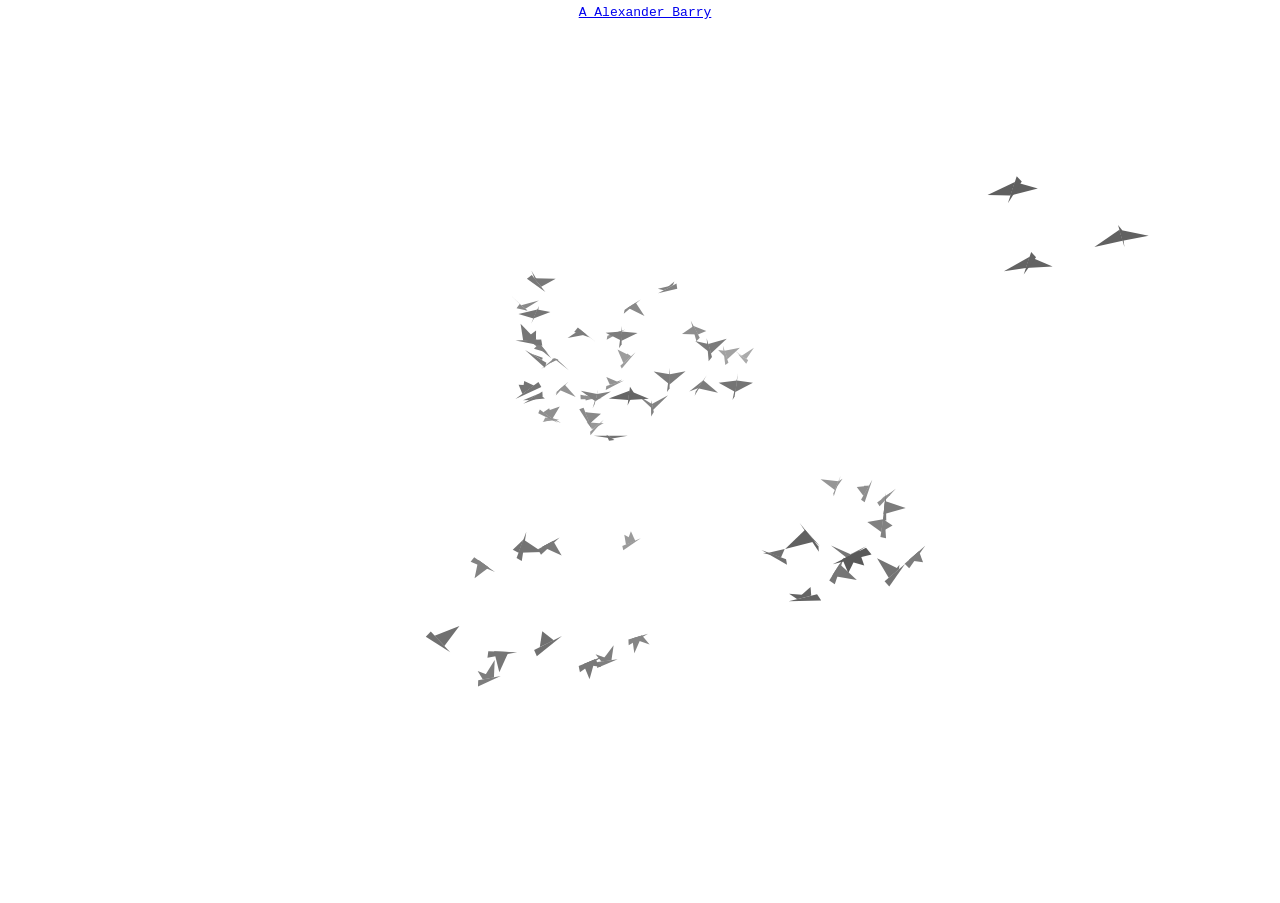
==== index.html @ b93caedc "Initial changes" ====
<!DOCTYPE html>
<html lang="en">
<head>
    <title>three.js canvas - geometry - birds</title>
    <meta charset="utf-8">
    <meta name="viewport" content="width=device-width, user-scalable=no, minimum-scale=1.0, maximum-scale=1.0">
    <style>
        body {
            color: #808080;
            font-family:Monospace;
            font-size:13px;
            text-align:center;

            background-color: #ffffff;
            margin: 0px;
            overflow: hidden;
        }

        #info {
            position: absolute;
            top: 0px; width: 100%;
            padding: 5px;
        }
    </style>
</head>
<body>

<div id="container"></div>
<div id="info"><a href="https://github.com/outerpasta" target="_blank">A Alexander Barry</a></div>

<script src="js/lib/utils.js"></script>
<script src="js/lib/three.min.js"></script>
<script src="js/renderers/Projector.js"></script>
<script src="js/renderers/CanvasRenderer.js"></script>
<script src="obj/Bird.js"></script>

<script src="js/birds.js"></script>
<script>
    var SCREEN_WIDTH = window.innerWidth,
        SCREEN_HEIGHT = window.innerHeight,
        SCREEN_WIDTH_HALF = SCREEN_WIDTH  / 2,
        SCREEN_HEIGHT_HALF = SCREEN_HEIGHT / 2;

    var camera, scene, renderer,
            birds, bird;

    var boid, boids;


    init();
    animate();

    function init() {

        camera = new THREE.PerspectiveCamera( 75, SCREEN_WIDTH / SCREEN_HEIGHT, 1, 10000 );
        camera.position.z = 450;

        scene = new THREE.Scene();

        birds = [];
        boids = [];

        for ( var i = 0; i < 60; i ++ ) {

            boid = boids[ i ] = new Boid();
            boid.position.x = Math.random() * 400 - 200;
            boid.position.y = Math.random() * 400 - 200;
            boid.position.z = Math.random() * 400 - 200;
            boid.velocity.x = Math.random() * 2 - 1;
            boid.velocity.y = Math.random() * 2 - 1;
            boid.velocity.z = Math.random() * 2 - 1;
            boid.setAvoidWalls( true );
            boid.setWorldSize( 500, 500, 400 );

            bird = birds[ i ] = new THREE.Mesh( new Bird(), new THREE.MeshBasicMaterial( { color:Math.random() * 0xffffff, side: THREE.DoubleSide } ) );
            bird.phase = Math.floor( Math.random() * 62.83 );
            bird.scale.set( 2, 2, 2 );
            scene.add( bird );


        }

        renderer = new THREE.CanvasRenderer();
        renderer.setClearColor( 0xffffff );
        renderer.setPixelRatio( window.devicePixelRatio );
        renderer.setSize( SCREEN_WIDTH, SCREEN_HEIGHT );

        document.addEventListener( 'mousemove', onDocumentMouseMove, false );
        document.body.appendChild( renderer.domElement );

        //

        window.addEventListener( 'resize', onWindowResize, false );

    }

    function onWindowResize() {

        camera.aspect = window.innerWidth / window.innerHeight;
        camera.updateProjectionMatrix();

        renderer.setSize( window.innerWidth, window.innerHeight );

    }

    function onDocumentMouseMove( event ) {

        var vector = new THREE.Vector3( event.clientX - SCREEN_WIDTH_HALF, - event.clientY + SCREEN_HEIGHT_HALF, 0 );

        for ( var i = 0, il = boids.length; i < il; i++ ) {

            boid = boids[ i ];

            vector.z = boid.position.z;

            boid.repulse( vector );

        }

    }

    //

    function animate() {
        requestAnimationFrame( animate );
        render();
    }

    function render() {

        for ( var i = 0, il = birds.length; i < il; i++ ) {

            boid = boids[ i ];
            boid.run( boids );

            bird = birds[ i ];
            bird.position.copy( boids[ i ].position );

            color = bird.material.color;
            color.r = color.g = color.b = ( 500 - bird.position.z ) / 1000;

            bird.rotation.y = Math.atan2( - boid.velocity.z, boid.velocity.x );
            bird.rotation.z = Math.asin( boid.velocity.y / boid.velocity.length() );

            bird.phase = ( bird.phase + ( Math.max( 0, bird.rotation.z ) + 0.1 )  ) % 62.83;
            bird.geometry.vertices[ 5 ].y = bird.geometry.vertices[ 4 ].y = Math.sin( bird.phase ) * 5;

        }

        renderer.render( scene, camera );

    }
</script>

</body>
</html>
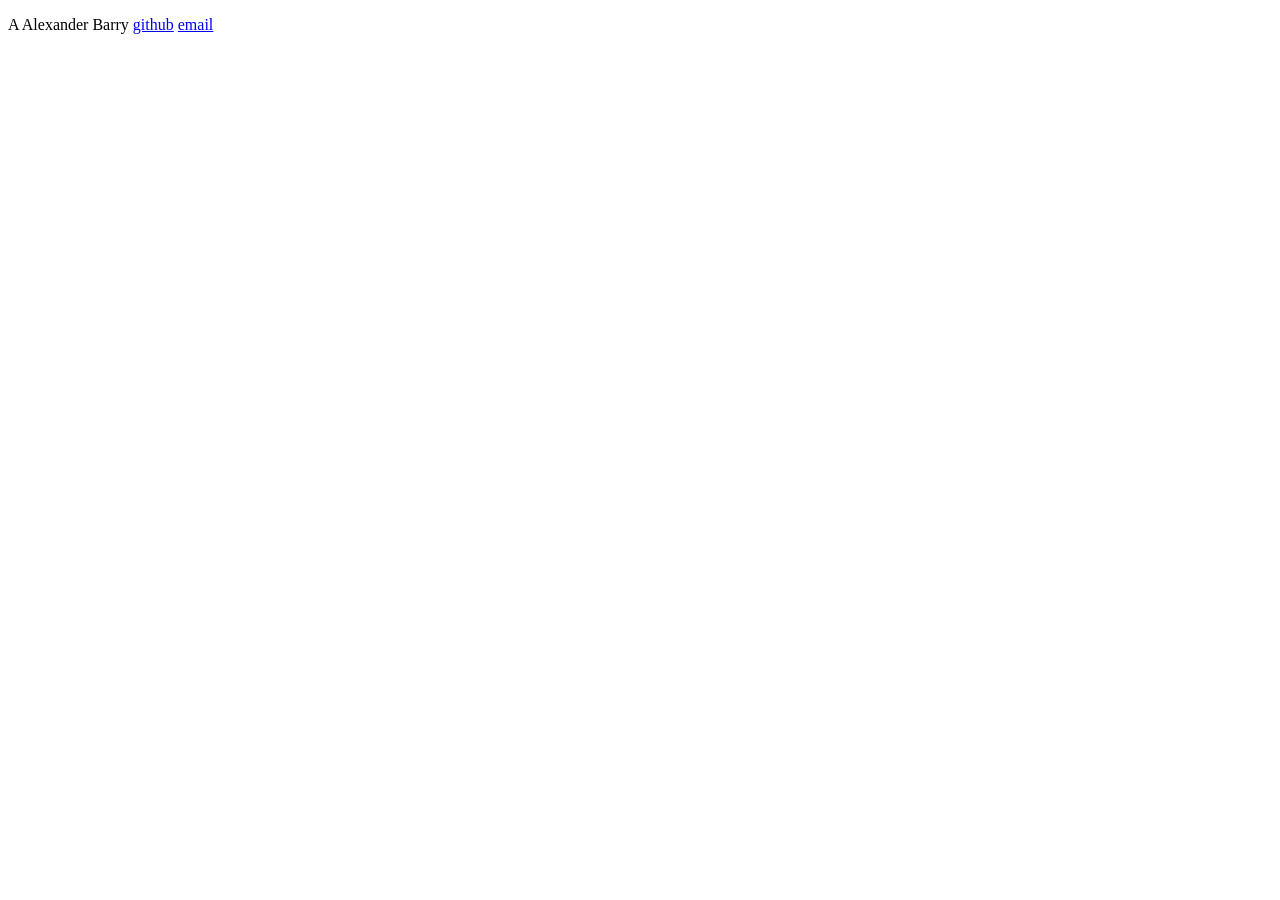
==== commit a36bb33d: "Add index page" ====
--- a/index.html
+++ b/index.html
@@ -1,156 +1,14 @@
-<!DOCTYPE html>
-<html lang="en">
-<head>
-    <title>three.js canvas - geometry - birds</title>
-    <meta charset="utf-8">
-    <meta name="viewport" content="width=device-width, user-scalable=no, minimum-scale=1.0, maximum-scale=1.0">
-    <style>
-        body {
-            color: #808080;
-            font-family:Monospace;
-            font-size:13px;
-            text-align:center;
-
-            background-color: #ffffff;
-            margin: 0px;
-            overflow: hidden;
-        }
-
-        #info {
-            position: absolute;
-            top: 0px; width: 100%;
-            padding: 5px;
-        }
-    </style>
-</head>
-<body>
-
-<div id="container"></div>
-<div id="info"><a href="https://github.com/outerpasta" target="_blank">A Alexander Barry</a></div>
-
-<script src="js/lib/utils.js"></script>
-<script src="js/lib/three.min.js"></script>
-<script src="js/renderers/Projector.js"></script>
-<script src="js/renderers/CanvasRenderer.js"></script>
-<script src="obj/Bird.js"></script>
-
-<script src="js/birds.js"></script>
-<script>
-    var SCREEN_WIDTH = window.innerWidth,
-        SCREEN_HEIGHT = window.innerHeight,
-        SCREEN_WIDTH_HALF = SCREEN_WIDTH  / 2,
-        SCREEN_HEIGHT_HALF = SCREEN_HEIGHT / 2;
-
-    var camera, scene, renderer,
-            birds, bird;
-
-    var boid, boids;
-
-
-    init();
-    animate();
-
-    function init() {
-
-        camera = new THREE.PerspectiveCamera( 75, SCREEN_WIDTH / SCREEN_HEIGHT, 1, 10000 );
-        camera.position.z = 450;
-
-        scene = new THREE.Scene();
-
-        birds = [];
-        boids = [];
-
-        for ( var i = 0; i < 60; i ++ ) {
-
-            boid = boids[ i ] = new Boid();
-            boid.position.x = Math.random() * 400 - 200;
-            boid.position.y = Math.random() * 400 - 200;
-            boid.position.z = Math.random() * 400 - 200;
-            boid.velocity.x = Math.random() * 2 - 1;
-            boid.velocity.y = Math.random() * 2 - 1;
-            boid.velocity.z = Math.random() * 2 - 1;
-            boid.setAvoidWalls( true );
-            boid.setWorldSize( 500, 500, 400 );
-
-            bird = birds[ i ] = new THREE.Mesh( new Bird(), new THREE.MeshBasicMaterial( { color:Math.random() * 0xffffff, side: THREE.DoubleSide } ) );
-            bird.phase = Math.floor( Math.random() * 62.83 );
-            bird.scale.set( 2, 2, 2 );
-            scene.add( bird );
-
-
-        }
-
-        renderer = new THREE.CanvasRenderer();
-        renderer.setClearColor( 0xffffff );
-        renderer.setPixelRatio( window.devicePixelRatio );
-        renderer.setSize( SCREEN_WIDTH, SCREEN_HEIGHT );
-
-        document.addEventListener( 'mousemove', onDocumentMouseMove, false );
-        document.body.appendChild( renderer.domElement );
-
-        //
-
-        window.addEventListener( 'resize', onWindowResize, false );
-
-    }
-
-    function onWindowResize() {
-
-        camera.aspect = window.innerWidth / window.innerHeight;
-        camera.updateProjectionMatrix();
-
-        renderer.setSize( window.innerWidth, window.innerHeight );
-
-    }
-
-    function onDocumentMouseMove( event ) {
-
-        var vector = new THREE.Vector3( event.clientX - SCREEN_WIDTH_HALF, - event.clientY + SCREEN_HEIGHT_HALF, 0 );
-
-        for ( var i = 0, il = boids.length; i < il; i++ ) {
-
-            boid = boids[ i ];
-
-            vector.z = boid.position.z;
-
-            boid.repulse( vector );
-
-        }
-
-    }
-
-    //
-
-    function animate() {
-        requestAnimationFrame( animate );
-        render();
-    }
-
-    function render() {
-
-        for ( var i = 0, il = birds.length; i < il; i++ ) {
-
-            boid = boids[ i ];
-            boid.run( boids );
-
-            bird = birds[ i ];
-            bird.position.copy( boids[ i ].position );
-
-            color = bird.material.color;
-            color.r = color.g = color.b = ( 500 - bird.position.z ) / 1000;
-
-            bird.rotation.y = Math.atan2( - boid.velocity.z, boid.velocity.x );
-            bird.rotation.z = Math.asin( boid.velocity.y / boid.velocity.length() );
-
-            bird.phase = ( bird.phase + ( Math.max( 0, bird.rotation.z ) + 0.1 )  ) % 62.83;
-            bird.geometry.vertices[ 5 ].y = bird.geometry.vertices[ 4 ].y = Math.sin( bird.phase ) * 5;
-
-        }
-
-        renderer.render( scene, camera );
-
-    }
-</script>
-
-</body>
+<!doctype html>
+<html lang=en>
+  <head>
+    <meta charset=utf-8>
+    <title>outerpasta</title>
+  </head>
+  <body>
+    <p>
+      A Alexander Barry
+      <a href="https://github.com/outerpasta">github</a>
+      <a href="mailto: outerpasta@gmail.com">email</a>
+    </p>
+  </body>
 </html>
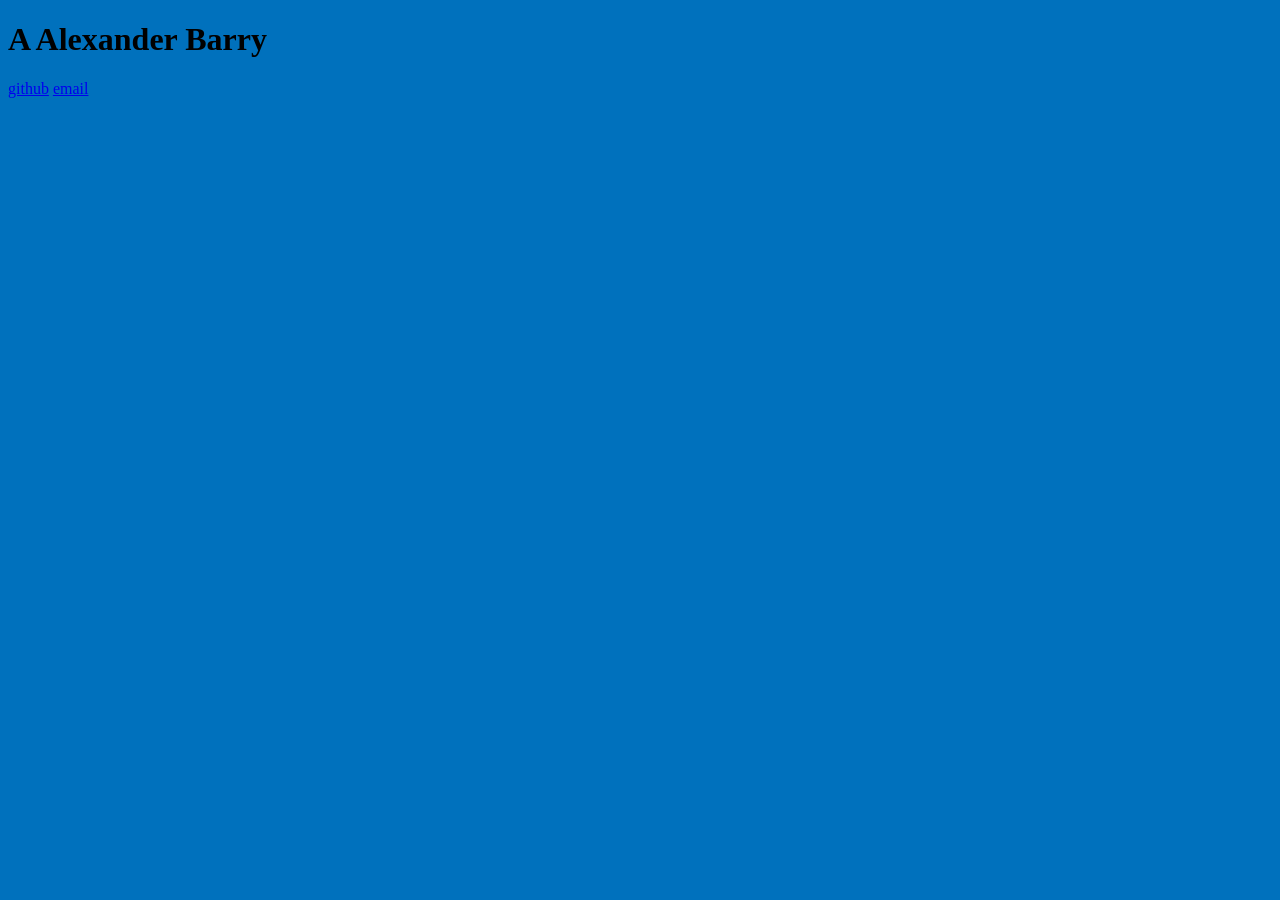
==== commit 28506fc0: "Make pretty floral pattern" ====
--- a/index.html
+++ b/index.html
@@ -2,11 +2,12 @@
 <html lang=en>
   <head>
     <meta charset=utf-8>
+    <link rel="stylesheet" href="style.css">
     <title>outerpasta</title>
   </head>
   <body>
     <p>
-      A Alexander Barry
+      <h1>A Alexander Barry</h1>
       <a href="https://github.com/outerpasta">github</a>
       <a href="mailto: outerpasta@gmail.com">email</a>
     </p>
--- a/style.css
+++ b/style.css
@@ -0,0 +1,4 @@
+body {
+    background-color: #0071bd;
+    background-image: url("gray-floral.png");
+}
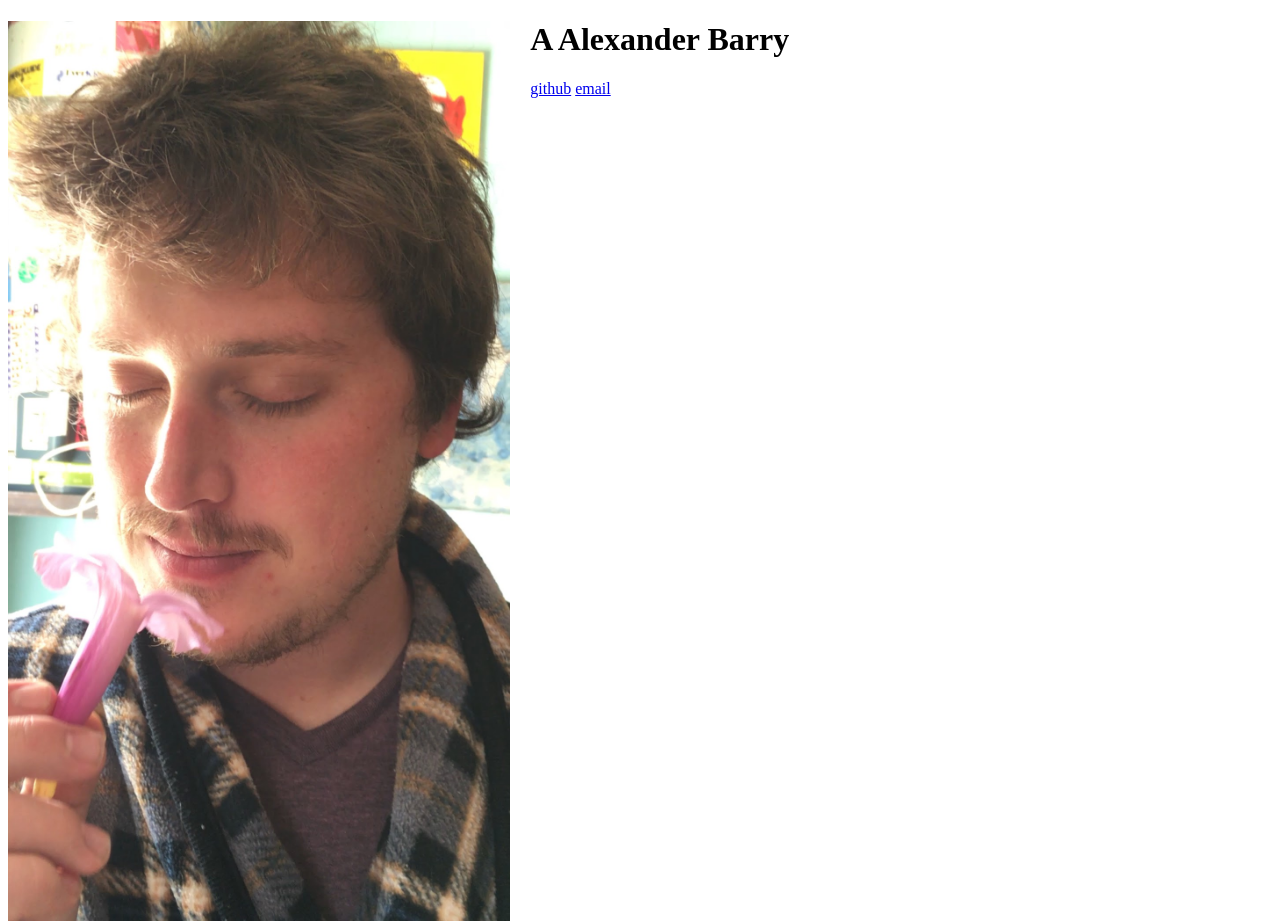
==== commit 46c5f88f: "Add picture of self" ====
--- a/index.html
+++ b/index.html
@@ -4,8 +4,16 @@
     <meta charset=utf-8>
     <link rel="stylesheet" href="style.css">
     <title>outerpasta</title>
+    <style>
+      .left-image {
+	  float: left;
+	  margin-right: 20px;
+	  height: 100vh;
+      }
+    </style>
   </head>
   <body>
+    <img class="left-image" src="self.jpg" alt="Picture of me">
     <p>
       <h1>A Alexander Barry</h1>
       <a href="https://github.com/outerpasta">github</a>
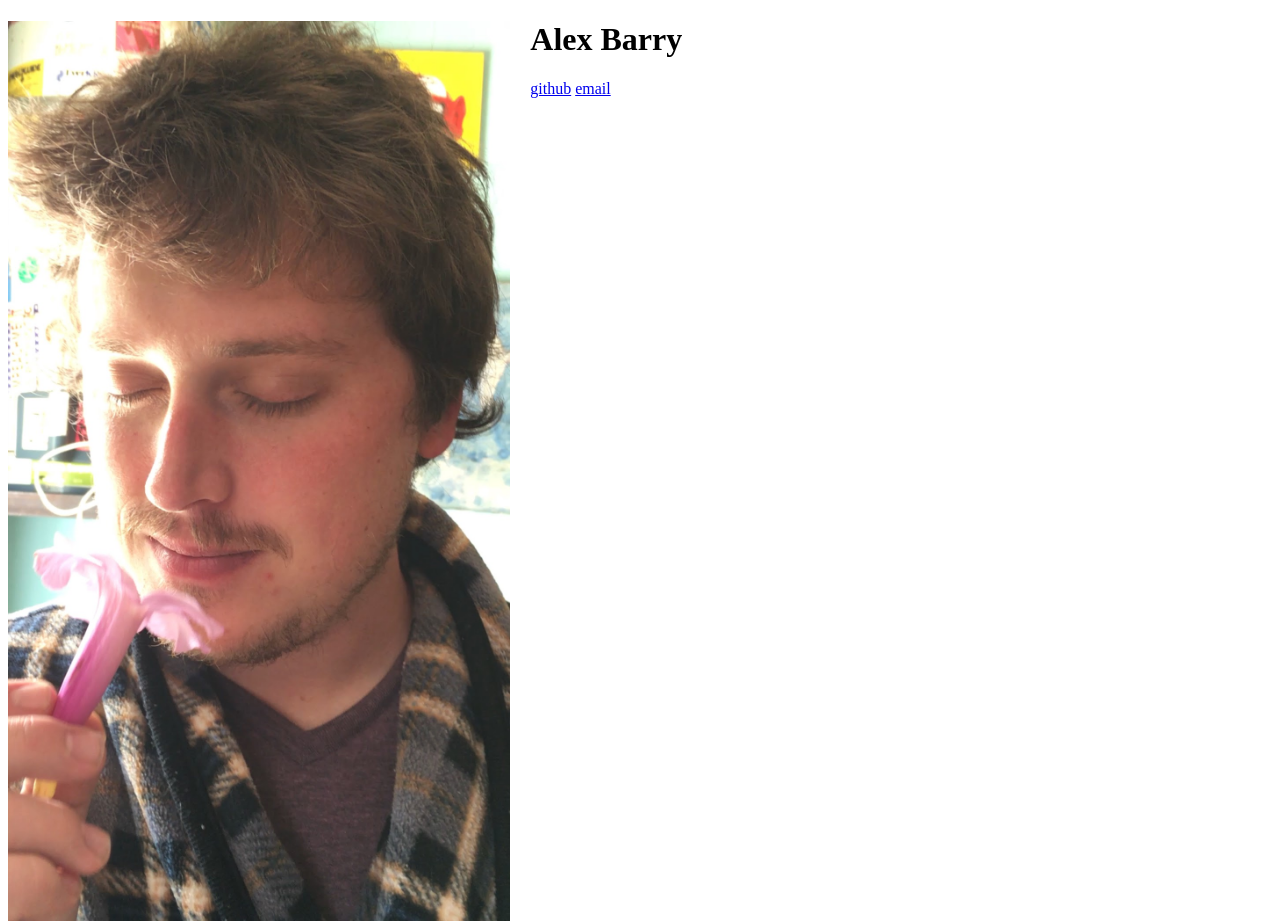
==== commit c9eb9cac: "change name" ====
--- a/index.html
+++ b/index.html
@@ -15,7 +15,7 @@
   <body>
     <img class="left-image" src="self.jpg" alt="Picture of me">
     <p>
-      <h1>A Alexander Barry</h1>
+      <h1>Alex Barry</h1>
       <a href="https://github.com/outerpasta">github</a>
       <a href="mailto: outerpasta@gmail.com">email</a>
     </p>
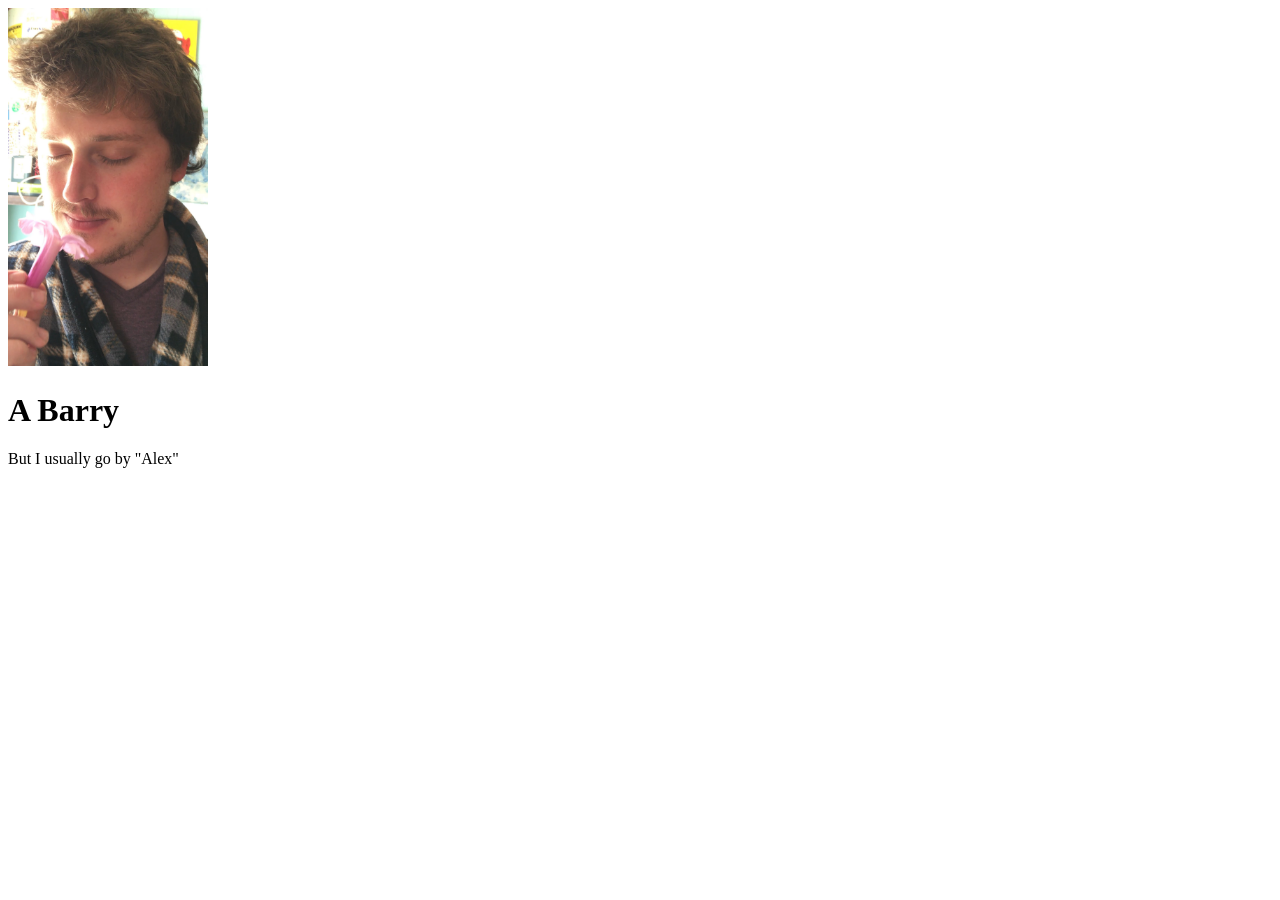
==== commit be358813: "Change for new domain name" ====
--- a/index.html
+++ b/index.html
@@ -3,21 +3,11 @@
   <head>
     <meta charset=utf-8>
     <link rel="stylesheet" href="style.css">
-    <title>outerpasta</title>
-    <style>
-      .left-image {
-	  float: left;
-	  margin-right: 20px;
-	  height: 100vh;
-      }
-    </style>
+    <title>A Barry</title>
   </head>
   <body>
-    <img class="left-image" src="self.jpg" alt="Picture of me">
-    <p>
-      <h1>Alex Barry</h1>
-      <a href="https://github.com/outerpasta">github</a>
-      <a href="mailto: outerpasta@gmail.com">email</a>
-    </p>
+    <img src="self.jpg" alt="Picture of me" width="200">
+    <h1>A Barry</h1>
+    But I usually go by "Alex"
   </body>
 </html>
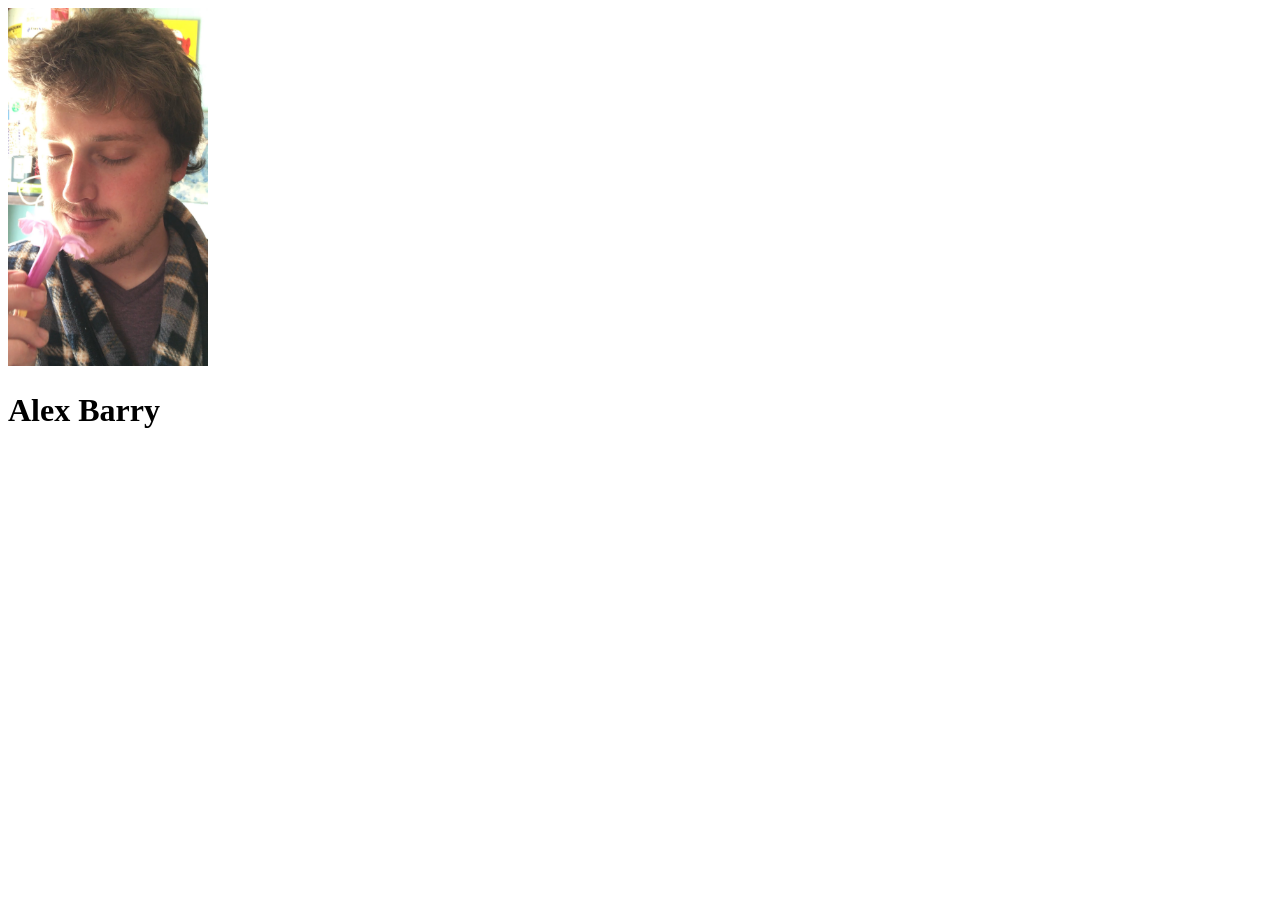
==== commit 28bd229f: "Change name" ====
--- a/index.html
+++ b/index.html
@@ -3,11 +3,10 @@
   <head>
     <meta charset=utf-8>
     <link rel="stylesheet" href="style.css">
-    <title>A Barry</title>
+    <title>Alex Barry</title>
   </head>
   <body>
     <img src="self.jpg" alt="Picture of me" width="200">
-    <h1>A Barry</h1>
-    But I usually go by "Alex"
+    <h1>Alex Barry</h1>
   </body>
 </html>
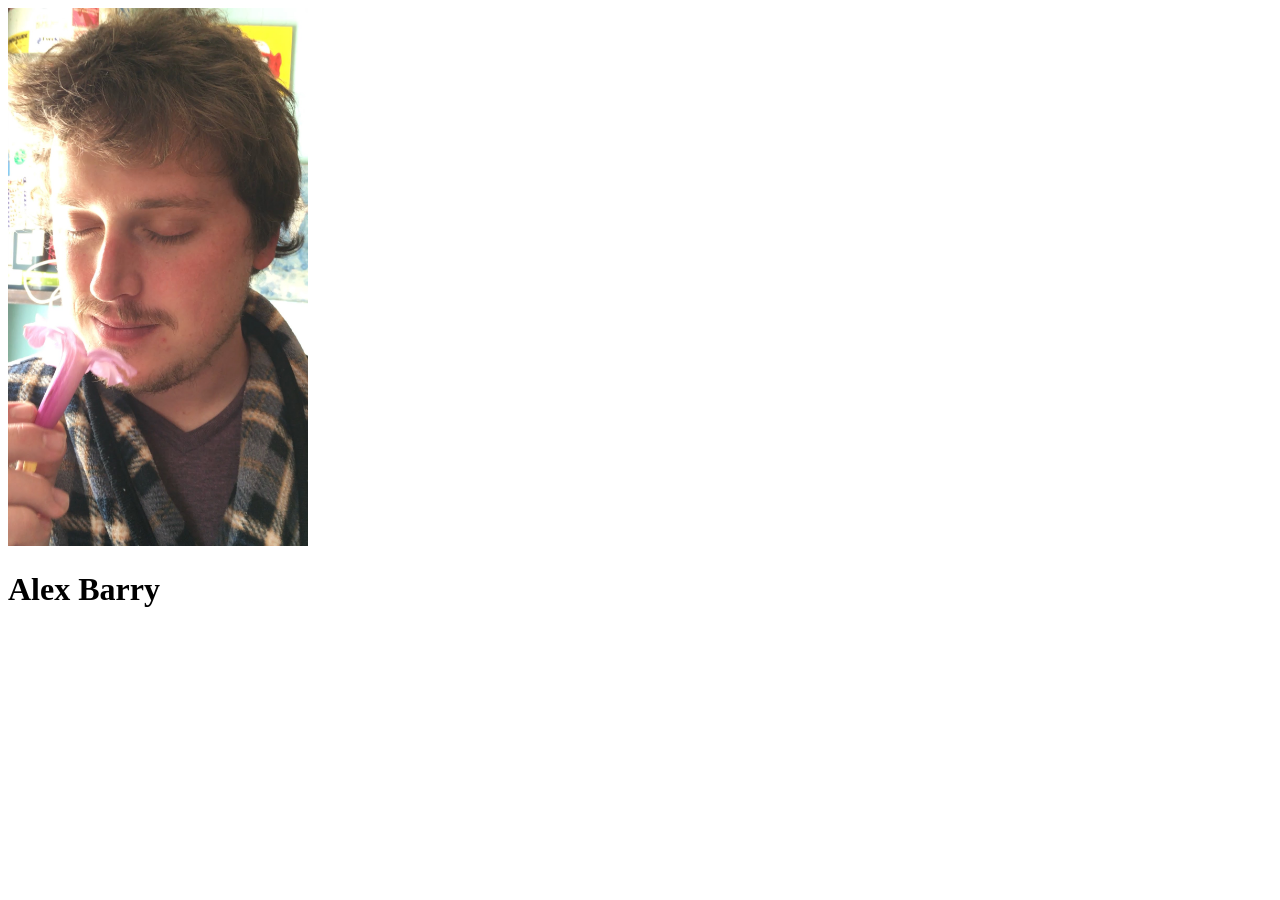
==== commit 91fde12e: "change image width" ====
--- a/index.html
+++ b/index.html
@@ -6,7 +6,7 @@
     <title>Alex Barry</title>
   </head>
   <body>
-    <img src="self.jpg" alt="Picture of me" width="200">
+    <img src="self.jpg" alt="Picture of me" width="300">
     <h1>Alex Barry</h1>
   </body>
 </html>
